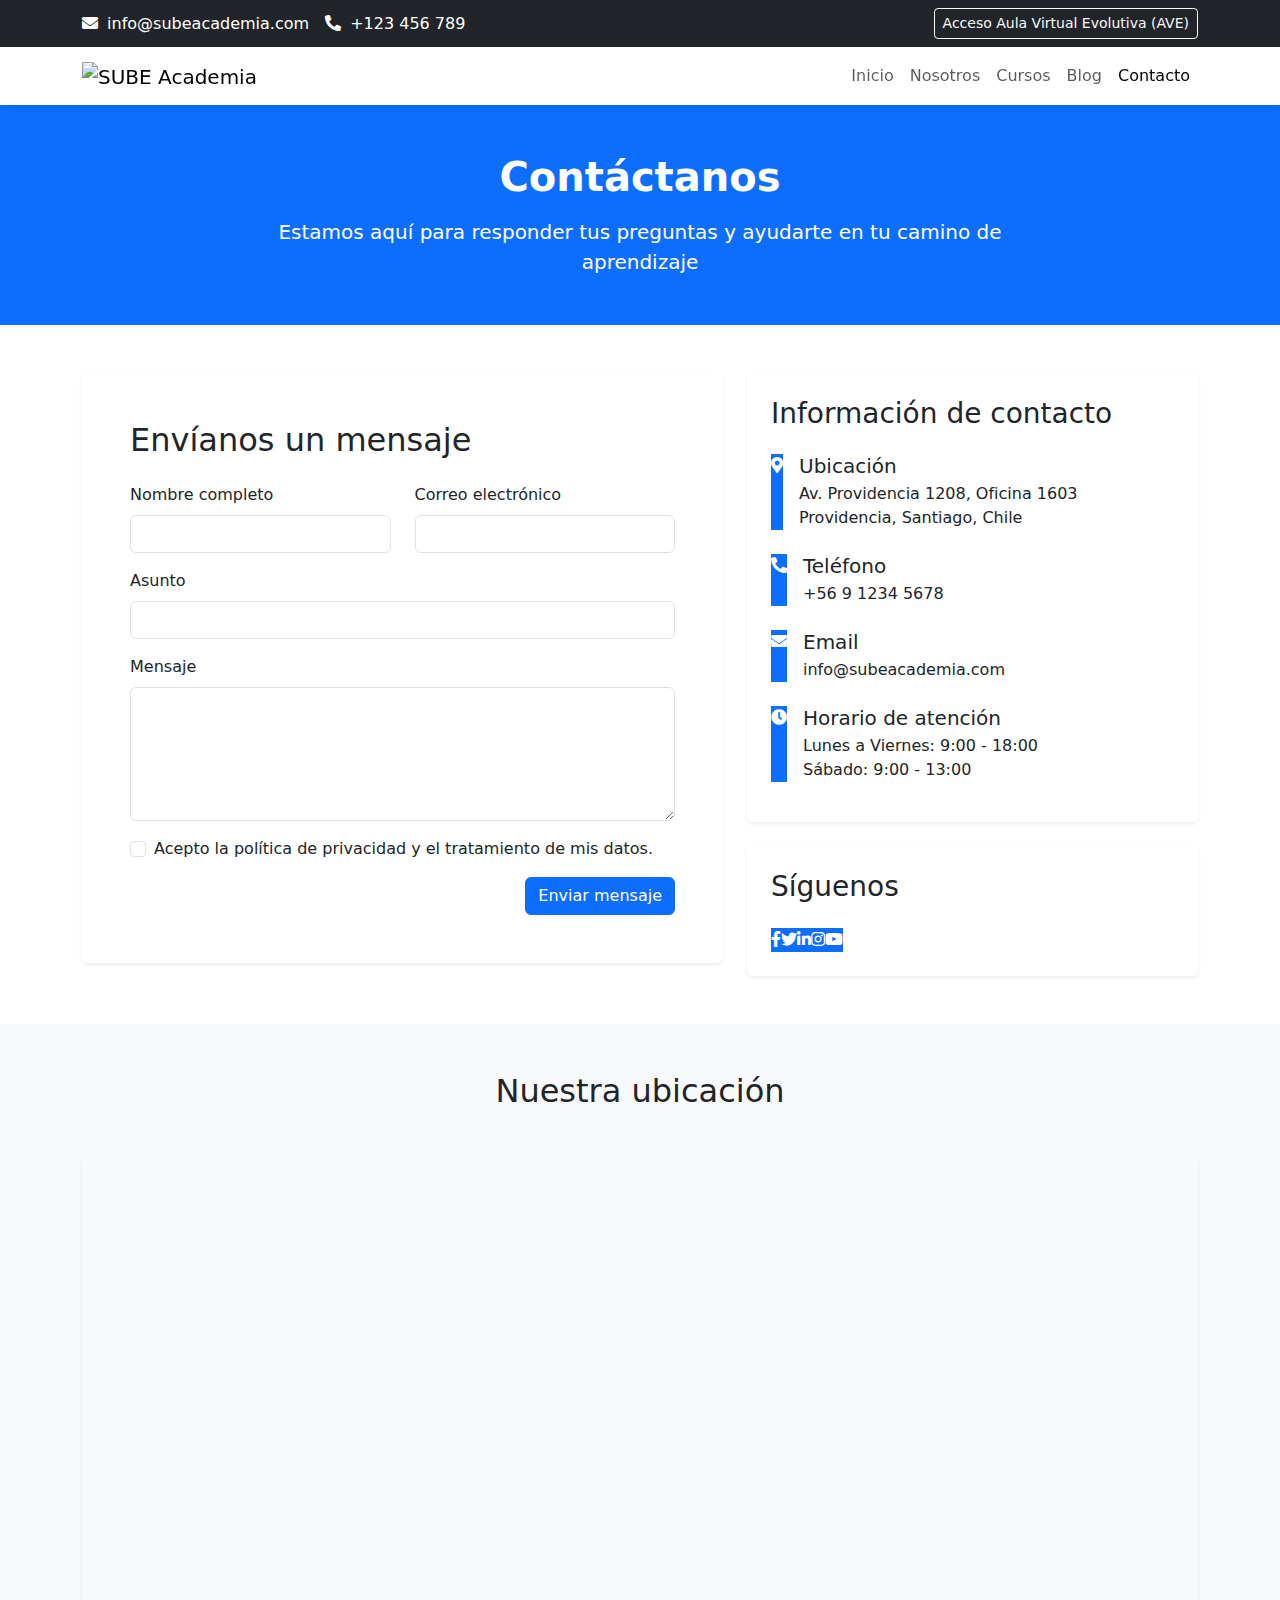
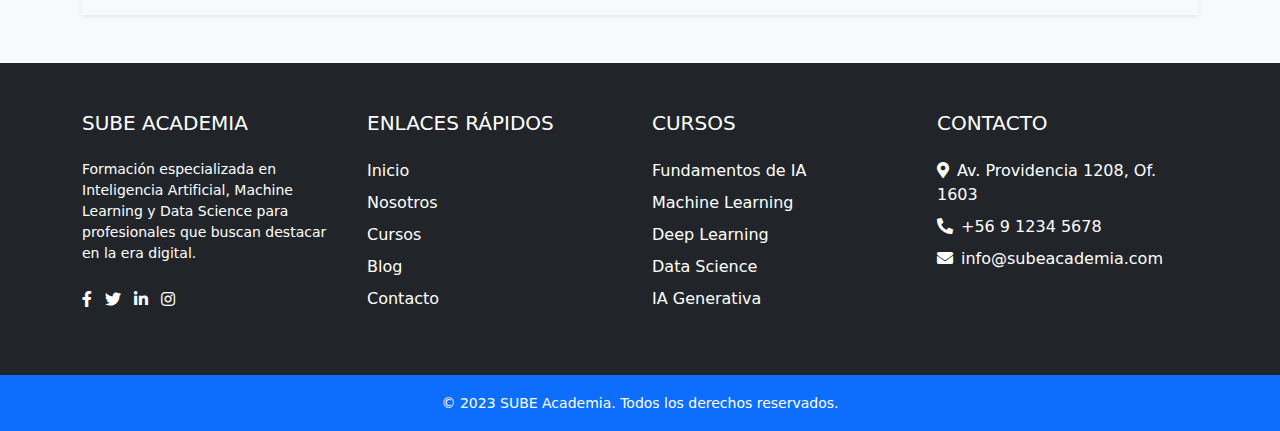
==== contacto.html @ 0f9b6336 "Add files via upload" ====
<!DOCTYPE html>
<html lang="es">
<head>
    <meta charset="UTF-8">
    <meta name="viewport" content="width=device-width, initial-scale=1.0">
    <title>Contacto - SUBE Academia</title>
    <!-- Meta tags para SEO -->
    <meta name="description" content="Contacta con SUBE Academia. Envíanos tus consultas sobre nuestros cursos de Inteligencia Artificial, Machine Learning y Data Science.">
    <meta name="keywords" content="contacto SUBE Academia, formulario contacto, consultas IA, información cursos, ubicación academia">
    <meta name="author" content="SUBE Academia">
    <!-- Open Graph / Facebook -->
    <meta property="og:type" content="website">
    <meta property="og:url" content="https://www.subeacademia.cl/contacto.html">
    <meta property="og:title" content="Contacto - SUBE Academia">
    <meta property="og:description" content="Contacta con SUBE Academia. Envíanos tus consultas sobre nuestros cursos de Inteligencia Artificial, Machine Learning y Data Science.">
    <meta property="og:image" content="assets/img/og-contacto.jpg">
    <!-- Twitter -->
    <meta property="twitter:card" content="summary_large_image">
    <meta property="twitter:url" content="https://www.subeacademia.cl/contacto.html">
    <meta property="twitter:title" content="Contacto - SUBE Academia">
    <meta property="twitter:description" content="Contacta con SUBE Academia. Envíanos tus consultas sobre nuestros cursos de Inteligencia Artificial, Machine Learning y Data Science.">
    <meta property="twitter:image" content="assets/img/og-contacto.jpg">
    <!-- Google Fonts - Poppins -->
    <link href="https://fonts.googleapis.com/css2?family=Poppins:wght@300;400;500;600;700&display=swap" rel="stylesheet">
    <!-- Font Awesome -->
    <link rel="stylesheet" href="https://cdnjs.cloudflare.com/ajax/libs/font-awesome/5.15.4/css/all.min.css">
    <!-- Bootstrap CSS -->
    <link href="https://cdn.jsdelivr.net/npm/bootstrap@5.1.3/dist/css/bootstrap.min.css" rel="stylesheet">
    <!-- Owl Carousel -->
    <link rel="stylesheet" href="https://cdnjs.cloudflare.com/ajax/libs/OwlCarousel2/2.3.4/assets/owl.carousel.min.css">
    <link rel="stylesheet" href="https://cdnjs.cloudflare.com/ajax/libs/OwlCarousel2/2.3.4/assets/owl.theme.default.min.css">
    <!-- Custom CSS -->
    <link rel="stylesheet" href="assets/css/style.css">
    <!-- Favicon -->
    <link rel="icon" href="assets/img/favicon.ico" type="image/x-icon">
    <!-- Canonical URL -->
    <link rel="canonical" href="https://www.subeacademia.cl/contacto.html">
</head>
<body>
    <!-- Top Bar -->
    <div class="topbar bg-dark py-2">
        <div class="container">
            <div class="row align-items-center">
                <div class="col-md-6">
                    <div class="contact-info d-flex align-items-center">
                        <a href="mailto:info@subeacademia.com" class="me-3 text-white text-decoration-none">
                            <i class="fas fa-envelope me-1"></i> info@subeacademia.com
                        </a>
                        <a href="tel:+123456789" class="text-white text-decoration-none">
                            <i class="fas fa-phone-alt me-1"></i> +123 456 789
                        </a>
                    </div>
                </div>
                <div class="col-md-6 text-end">
                    <a href="ave.html" class="btn btn-sm btn-outline-light">Acceso Aula Virtual Evolutiva (AVE)</a>
                </div>
            </div>
        </div>
    </div>

    <!-- Navigation -->
    <nav class="navbar navbar-expand-lg navbar-light bg-white sticky-top shadow-sm">
        <div class="container">
            <a class="navbar-brand" href="index.html">
                <img src="assets/img/logo.png" alt="SUBE Academia" height="50">
            </a>
            <button class="navbar-toggler" type="button" data-bs-toggle="collapse" data-bs-target="#navbarNav">
                <span class="navbar-toggler-icon"></span>
            </button>
            <div class="collapse navbar-collapse" id="navbarNav">
                <ul class="navbar-nav ms-auto">
                    <li class="nav-item">
                        <a class="nav-link" href="index.html">Inicio</a>
                    </li>
                    <li class="nav-item">
                        <a class="nav-link" href="nosotros.html">Nosotros</a>
                    </li>
                    <li class="nav-item">
                        <a class="nav-link" href="cursos.html">Cursos</a>
                    </li>
                    <li class="nav-item">
                        <a class="nav-link" href="blog.html">Blog</a>
                    </li>
                    <li class="nav-item">
                        <a class="nav-link active" href="contacto.html" aria-current="page">Contacto</a>
                    </li>
                </ul>
            </div>
        </div>
    </nav>

    <!-- Page Header -->
    <header class="page-header py-5 bg-primary text-white">
        <div class="container">
            <div class="row">
                <div class="col-lg-8 mx-auto text-center">
                    <h1 class="fw-bold mb-3">Contáctanos</h1>
                    <p class="lead mb-0">Estamos aquí para responder tus preguntas y ayudarte en tu camino de aprendizaje</p>
                </div>
            </div>
        </div>
    </header>

    <!-- Contact Section -->
    <section class="contact-section py-5">
        <div class="container">
            <div class="row">
                <!-- Contact Form -->
                <div class="col-lg-7 mb-4 mb-lg-0">
                    <div class="card border-0 shadow-sm">
                        <div class="card-body p-4 p-md-5">
                            <h2 class="section-title mb-4">Envíanos un mensaje</h2>
                            <form id="contactForm" action="#" method="POST" class="needs-validation" novalidate>
                                <div class="row">
                                    <div class="col-md-6 mb-3">
                                        <label for="name" class="form-label">Nombre completo</label>
                                        <input type="text" class="form-control" id="name" name="name" required>
                                        <div class="invalid-feedback">
                                            Por favor ingresa tu nombre.
                                        </div>
                                    </div>
                                    <div class="col-md-6 mb-3">
                                        <label for="email" class="form-label">Correo electrónico</label>
                                        <input type="email" class="form-control" id="email" name="email" required>
                                        <div class="invalid-feedback">
                                            Por favor ingresa un correo electrónico válido.
                                        </div>
                                    </div>
                                </div>
                                <div class="mb-3">
                                    <label for="subject" class="form-label">Asunto</label>
                                    <input type="text" class="form-control" id="subject" name="subject" required>
                                    <div class="invalid-feedback">
                                        Por favor ingresa el asunto de tu mensaje.
                                    </div>
                                </div>
                                <div class="mb-3">
                                    <label for="message" class="form-label">Mensaje</label>
                                    <textarea class="form-control" id="message" name="message" rows="5" required></textarea>
                                    <div class="invalid-feedback">
                                        Por favor ingresa tu mensaje.
                                    </div>
                                </div>
                                <div class="mb-3 form-check">
                                    <input type="checkbox" class="form-check-input" id="privacy" required>
                                    <label class="form-check-label" for="privacy">Acepto la política de privacidad y el tratamiento de mis datos.</label>
                                    <div class="invalid-feedback">
                                        Debes aceptar la política de privacidad.
                                    </div>
                                </div>
                                <div class="alert alert-success d-none" id="submitSuccessMessage">
                                    <i class="fas fa-check-circle me-2"></i>¡Gracias! Tu mensaje ha sido enviado correctamente.
                                </div>
                                <div class="alert alert-danger d-none" id="submitErrorMessage">
                                    <i class="fas fa-times-circle me-2"></i>Lo sentimos, ha ocurrido un error al enviar tu mensaje. Por favor, intenta nuevamente.
                                </div>
                                <div class="text-end">
                                    <button type="submit" class="btn btn-primary">Enviar mensaje</button>
                                </div>
                            </form>
                        </div>
                    </div>
                </div>
                
                <!-- Contact Info -->
                <div class="col-lg-5">
                    <div class="card border-0 shadow-sm mb-4">
                        <div class="card-body p-4">
                            <h3 class="card-title mb-4">Información de contacto</h3>
                            <ul class="list-unstyled contact-info-list">
                                <li class="d-flex mb-4">
                                    <div class="icon-box bg-primary text-white me-3">
                                        <i class="fas fa-map-marker-alt"></i>
                                    </div>
                                    <div>
                                        <h5 class="mb-1">Ubicación</h5>
                                        <p class="mb-0">Av. Providencia 1208, Oficina 1603<br>Providencia, Santiago, Chile</p>
                                    </div>
                                </li>
                                <li class="d-flex mb-4">
                                    <div class="icon-box bg-primary text-white me-3">
                                        <i class="fas fa-phone-alt"></i>
                                    </div>
                                    <div>
                                        <h5 class="mb-1">Teléfono</h5>
                                        <p class="mb-0">+56 9 1234 5678</p>
                                    </div>
                                </li>
                                <li class="d-flex mb-4">
                                    <div class="icon-box bg-primary text-white me-3">
                                        <i class="fas fa-envelope"></i>
                                    </div>
                                    <div>
                                        <h5 class="mb-1">Email</h5>
                                        <p class="mb-0">info@subeacademia.com</p>
                                    </div>
                                </li>
                                <li class="d-flex">
                                    <div class="icon-box bg-primary text-white me-3">
                                        <i class="fas fa-clock"></i>
                                    </div>
                                    <div>
                                        <h5 class="mb-1">Horario de atención</h5>
                                        <p class="mb-0">Lunes a Viernes: 9:00 - 18:00<br>Sábado: 9:00 - 13:00</p>
                                    </div>
                                </li>
                            </ul>
                        </div>
                    </div>
                    
                    <!-- Social Media -->
                    <div class="card border-0 shadow-sm">
                        <div class="card-body p-4">
                            <h3 class="card-title mb-4">Síguenos</h3>
                            <div class="social-links d-flex">
                                <a href="#" class="social-link bg-primary text-white">
                                    <i class="fab fa-facebook-f"></i>
                                </a>
                                <a href="#" class="social-link bg-primary text-white">
                                    <i class="fab fa-twitter"></i>
                                </a>
                                <a href="#" class="social-link bg-primary text-white">
                                    <i class="fab fa-linkedin-in"></i>
                                </a>
                                <a href="#" class="social-link bg-primary text-white">
                                    <i class="fab fa-instagram"></i>
                                </a>
                                <a href="#" class="social-link bg-primary text-white">
                                    <i class="fab fa-youtube"></i>
                                </a>
                            </div>
                        </div>
                    </div>
                </div>
            </div>
        </div>
    </section>

    <!-- Map Section -->
    <section class="map-section py-5 bg-light">
        <div class="container">
            <div class="row">
                <div class="col-12">
                    <h2 class="section-title text-center mb-5">Nuestra ubicación</h2>
                    <div class="map-container shadow-sm">
                        <iframe src="https://www.google.com/maps/embed?pb=!1m18!1m12!1m3!1d3329.8457900582364!2d-70.62108548480193!3d-33.42613798078132!2m3!1f0!2f0!3f0!3m2!1i1024!2i768!4f13.1!3m3!1m2!1s0x9662cf69995a8c47%3A0x8c700ebee0bab9f6!2sAv.%20Providencia%201208%2C%20Providencia%2C%20Regi%C3%B3n%20Metropolitana!5e0!3m2!1ses!2scl!4v1625764215583!5m2!1ses!2scl" width="100%" height="450" style="border:0;" allowfullscreen="" loading="lazy"></iframe>
                    </div>
                </div>
            </div>
        </div>
    </section>

    <!-- Footer -->
    <footer class="footer bg-dark text-white py-5">
        <div class="container">
            <div class="row">
                <!-- About Column -->
                <div class="col-lg-3 col-md-6 mb-4 mb-lg-0">
                    <h5 class="text-uppercase mb-4">SUBE Academia</h5>
                    <p class="small">Formación especializada en Inteligencia Artificial, Machine Learning y Data Science para profesionales que buscan destacar en la era digital.</p>
                    <div class="social-links mt-4">
                        <a href="#" class="text-white me-2"><i class="fab fa-facebook-f"></i></a>
                        <a href="#" class="text-white me-2"><i class="fab fa-twitter"></i></a>
                        <a href="#" class="text-white me-2"><i class="fab fa-linkedin-in"></i></a>
                        <a href="#" class="text-white"><i class="fab fa-instagram"></i></a>
                    </div>
                </div>
                
                <!-- Links Column 1 -->
                <div class="col-lg-3 col-md-6 mb-4 mb-lg-0">
                    <h5 class="text-uppercase mb-4">Enlaces rápidos</h5>
                    <ul class="list-unstyled">
                        <li class="mb-2"><a href="index.html" class="text-white text-decoration-none">Inicio</a></li>
                        <li class="mb-2"><a href="nosotros.html" class="text-white text-decoration-none">Nosotros</a></li>
                        <li class="mb-2"><a href="cursos.html" class="text-white text-decoration-none">Cursos</a></li>
                        <li class="mb-2"><a href="blog.html" class="text-white text-decoration-none">Blog</a></li>
                        <li class="mb-2"><a href="contacto.html" class="text-white text-decoration-none">Contacto</a></li>
                    </ul>
                </div>
                
                <!-- Links Column 2 -->
                <div class="col-lg-3 col-md-6 mb-4 mb-lg-0">
                    <h5 class="text-uppercase mb-4">Cursos</h5>
                    <ul class="list-unstyled">
                        <li class="mb-2"><a href="#" class="text-white text-decoration-none">Fundamentos de IA</a></li>
                        <li class="mb-2"><a href="#" class="text-white text-decoration-none">Machine Learning</a></li>
                        <li class="mb-2"><a href="#" class="text-white text-decoration-none">Deep Learning</a></li>
                        <li class="mb-2"><a href="#" class="text-white text-decoration-none">Data Science</a></li>
                        <li class="mb-2"><a href="#" class="text-white text-decoration-none">IA Generativa</a></li>
                    </ul>
                </div>
                
                <!-- Contact Column -->
                <div class="col-lg-3 col-md-6">
                    <h5 class="text-uppercase mb-4">Contacto</h5>
                    <ul class="list-unstyled">
                        <li class="mb-2"><i class="fas fa-map-marker-alt me-2"></i>Av. Providencia 1208, Of. 1603</li>
                        <li class="mb-2"><i class="fas fa-phone-alt me-2"></i>+56 9 1234 5678</li>
                        <li class="mb-2"><i class="fas fa-envelope me-2"></i>info@subeacademia.com</li>
                    </ul>
                </div>
            </div>
        </div>
    </footer>
    
    <!-- Copyright -->
    <div class="copyright py-3 bg-primary text-center text-white">
        <div class="container">
            <small>© 2023 SUBE Academia. Todos los derechos reservados.</small>
        </div>
    </div>

    <!-- Bootstrap Bundle with Popper -->
    <script src="https://cdn.jsdelivr.net/npm/bootstrap@5.1.3/dist/js/bootstrap.bundle.min.js"></script>
    <!-- jQuery -->
    <script src="https://code.jquery.com/jquery-3.6.0.min.js"></script>
    <!-- Owl Carousel JS -->
    <script src="https://cdnjs.cloudflare.com/ajax/libs/OwlCarousel2/2.3.4/owl.carousel.min.js"></script>
    <!-- Custom JS -->
    <script src="assets/js/main.js"></script>
    
    <!-- Contact Form JS -->
    <script src="assets/js/contact.js"></script>

</body>
</html>
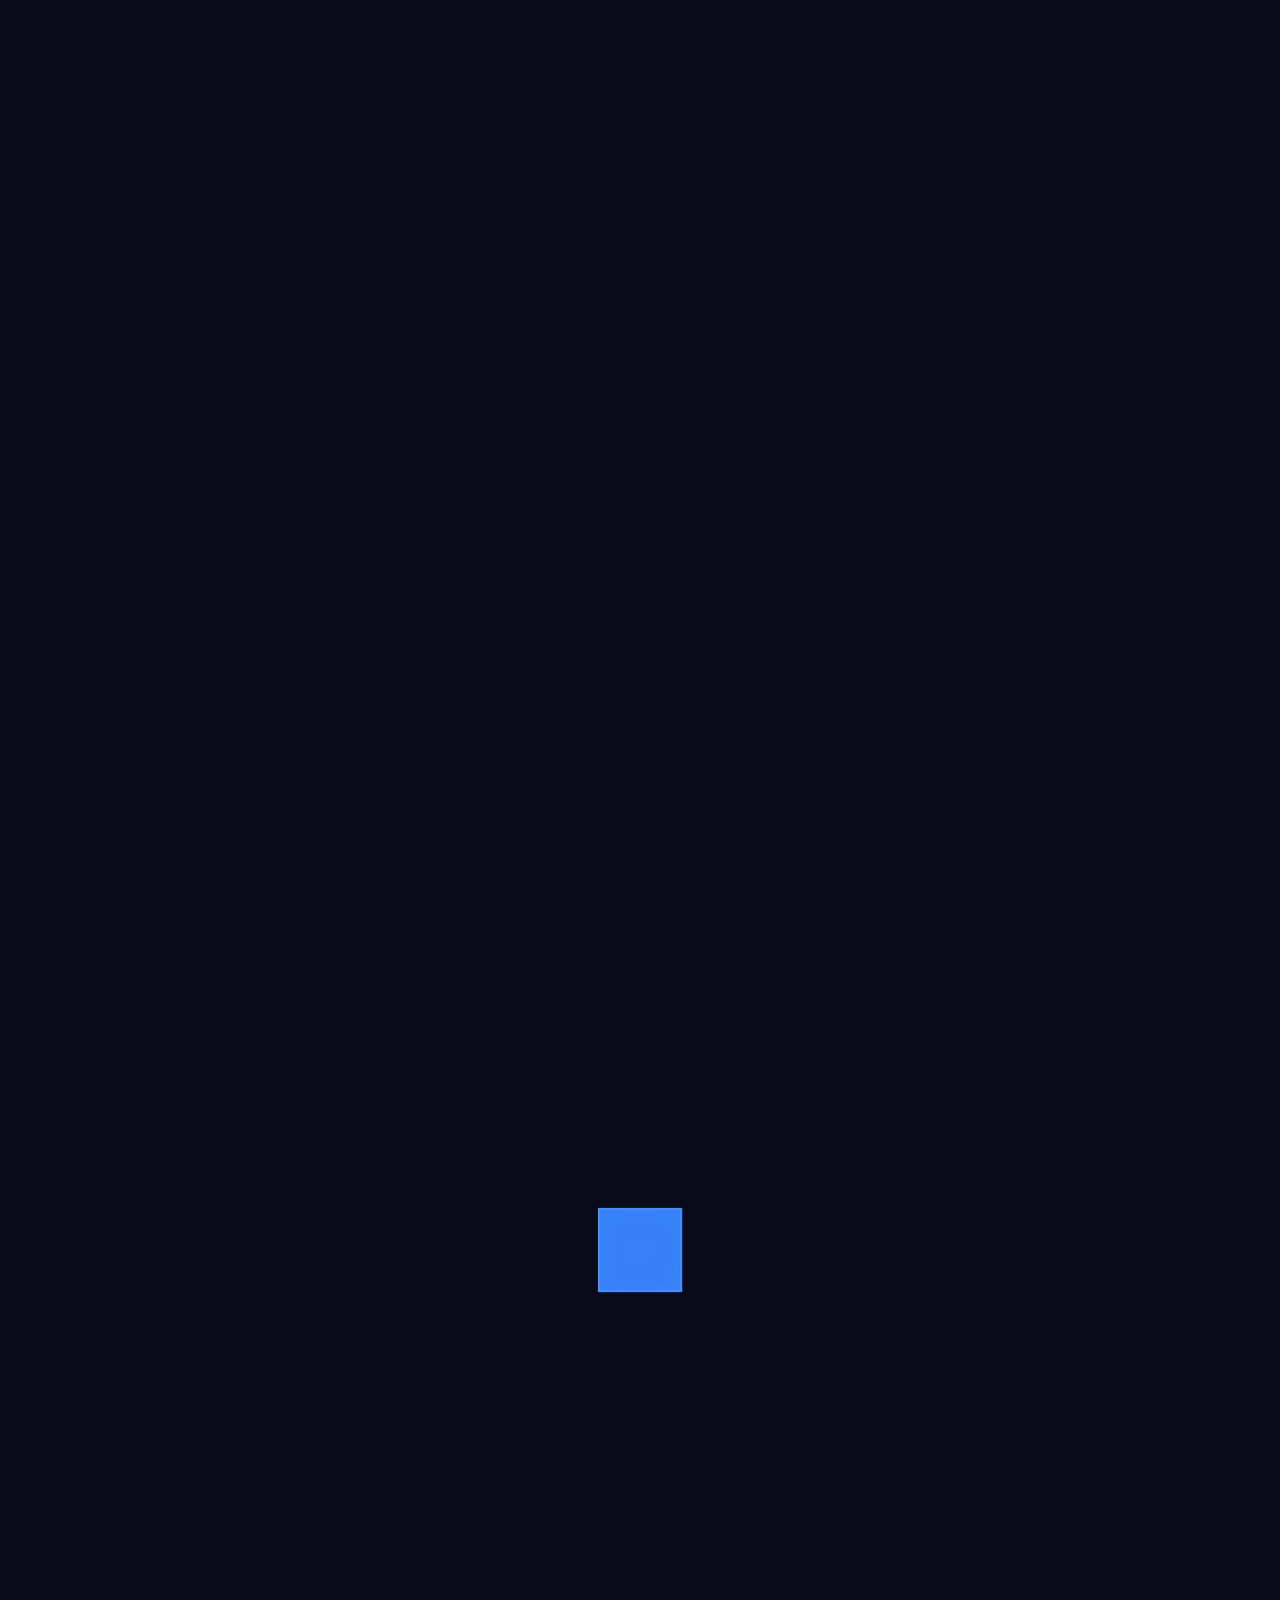
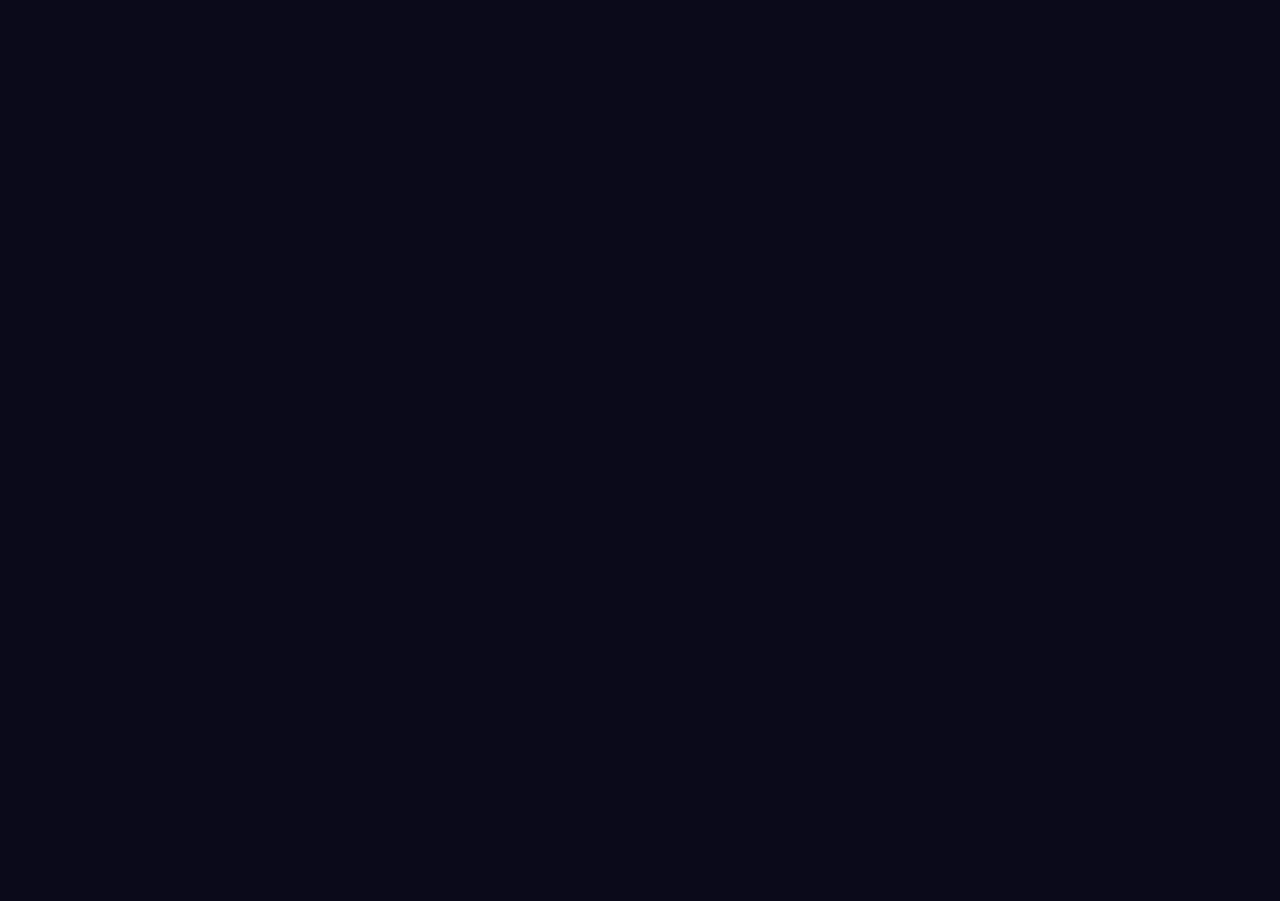
==== commit c90cd5de: "competencias y contacto actualizados" ====
--- a/contacto.html
+++ b/contacto.html
@@ -29,16 +29,822 @@
     <!-- Owl Carousel -->
     <link rel="stylesheet" href="https://cdnjs.cloudflare.com/ajax/libs/OwlCarousel2/2.3.4/assets/owl.carousel.min.css">
     <link rel="stylesheet" href="https://cdnjs.cloudflare.com/ajax/libs/OwlCarousel2/2.3.4/assets/owl.theme.default.min.css">
-    <!-- Custom CSS -->
-    <link rel="stylesheet" href="assets/css/style.css">
     <!-- Favicon -->
     <link rel="icon" href="assets/img/favicon.ico" type="image/x-icon">
     <!-- Canonical URL -->
     <link rel="canonical" href="https://www.subeacademia.cl/contacto.html">
+
+    <style>
+        :root {
+            --primary: #3A86FF;
+            --secondary: #8338EC;
+            --tertiary: #06D6A0;
+            --accent: #FFD166;
+            --danger: #EF476F;
+            --dark: #0a0a1a;
+            --darker: #050510;
+            --light-blue: rgba(58, 134, 255, 0.2);
+            --light-purple: rgba(131, 56, 236, 0.2);
+            --light-green: rgba(6, 214, 160, 0.2);
+            --card-bg: rgba(255, 255, 255, 0.03);
+            --card-border: rgba(255, 255, 255, 0.1);
+            --card-highlight: rgba(255, 255, 255, 0.05);
+            --text-primary: #ffffff;
+            --text-secondary: rgba(255, 255, 255, 0.7);
+            --text-tertiary: rgba(255, 255, 255, 0.5);
+            --glow-blue: 0 0 15px rgba(58, 134, 255, 0.7);
+            --glow-purple: 0 0 15px rgba(131, 56, 236, 0.7);
+            --glow-green: 0 0 15px rgba(6, 214, 160, 0.7);
+        }
+        
+        * {
+            margin: 0;
+            padding: 0;
+            box-sizing: border-box;
+            font-family: 'Poppins', sans-serif;
+        }
+        
+        html, body {
+            width: 100%;
+            overflow-x: hidden;
+            background-color: var(--dark);
+            color: var(--text-primary);
+            position: relative;
+            perspective: 1000px;
+        }
+        
+        /* Particles */
+        .particles-container {
+            position: fixed;
+            top: 0;
+            left: 0;
+            width: 100%;
+            height: 100%;
+            z-index: -1;
+            overflow: hidden;
+        }
+        
+        .particle {
+            position: absolute;
+            width: 10px;
+            height: 10px;
+            border-radius: 50%;
+            opacity: 0.4;
+            pointer-events: none;
+            animation: float 60s linear infinite;
+        }
+        
+        @keyframes float {
+            0% {
+                transform: translateY(100vh) rotate(0deg);
+                opacity: 0;
+            }
+            5% {
+                opacity: 0.4;
+            }
+            95% {
+                opacity: 0.4;
+            }
+            100% {
+                transform: translateY(-20vh) rotate(360deg);
+                opacity: 0;
+            }
+        }
+        
+        /* Grid Background */
+        .grid-bg {
+            position: fixed;
+            top: 0;
+            left: 0;
+            width: 100%;
+            height: 100%;
+            background-image: linear-gradient(rgba(255, 255, 255, 0.03) 1px, transparent 1px), 
+                              linear-gradient(90deg, rgba(255, 255, 255, 0.03) 1px, transparent 1px);
+            background-size: 50px 50px;
+            z-index: -1;
+            transform-style: preserve-3d;
+            transform: rotateX(75deg) translateY(-100px) translateZ(-100px);
+            perspective: 1000px;
+        }
+        
+        .container {
+            position: relative;
+            z-index: 1;
+        }
+        
+        /* General Styles */
+        a {
+            text-decoration: none;
+            color: var(--text-primary);
+            transition: all 0.3s ease;
+        }
+        
+        .btn {
+            border-radius: 5px;
+            padding: 10px 20px;
+            font-weight: 500;
+            text-transform: uppercase;
+            letter-spacing: 1px;
+            transition: all 0.5s cubic-bezier(0.165, 0.84, 0.44, 1);
+            position: relative;
+            overflow: hidden;
+        }
+        
+        .btn-primary {
+            background: linear-gradient(135deg, var(--primary), var(--secondary));
+            border: none;
+            color: var(--text-primary);
+            box-shadow: var(--glow-blue);
+        }
+        
+        .btn-primary::before {
+            content: '';
+            position: absolute;
+            top: 0;
+            left: -100%;
+            width: 100%;
+            height: 100%;
+            background: linear-gradient(135deg, var(--secondary), var(--tertiary));
+            transition: all 0.5s cubic-bezier(0.165, 0.84, 0.44, 1);
+            z-index: -1;
+        }
+        
+        .btn-primary:hover {
+            transform: translateY(-5px);
+            box-shadow: var(--glow-purple);
+        }
+        
+        .btn-primary:hover::before {
+            left: 0;
+        }
+        
+        .btn-outline-primary {
+            background: transparent;
+            border: 2px solid var(--primary);
+            color: var(--primary);
+        }
+        
+        .btn-outline-primary:hover {
+            background: var(--primary);
+            color: var(--text-primary);
+            box-shadow: var(--glow-blue);
+            transform: translateY(-5px);
+        }
+        
+        .btn-outline-light {
+            background: transparent;
+            border: 1px solid var(--text-primary);
+            color: var(--text-primary);
+        }
+        
+        .btn-outline-light:hover {
+            background: rgba(255, 255, 255, 0.1);
+            transform: translateY(-3px);
+        }
+        
+        .section-title {
+            font-size: 2.5rem;
+            font-weight: 700;
+            margin-bottom: 3rem;
+            position: relative;
+            text-align: center;
+            color: var(--text-primary);
+            text-shadow: var(--glow-blue);
+        }
+        
+        .section-title::after {
+            content: '';
+            position: absolute;
+            bottom: -15px;
+            left: 50%;
+            transform: translateX(-50%);
+            width: 80px;
+            height: 4px;
+            background: linear-gradient(90deg, var(--primary), var(--secondary));
+            border-radius: 2px;
+        }
+        
+        /* Top Bar */
+        .topbar {
+            background: rgba(5, 5, 20, 0.95) !important;
+            backdrop-filter: blur(10px);
+            border-bottom: 1px solid var(--card-border);
+        }
+        
+        /* Navbar */
+        .navbar {
+            background-color: rgba(10, 10, 26, 0.8) !important;
+            backdrop-filter: blur(10px);
+            border-bottom: 1px solid var(--card-border);
+            transition: all 0.3s ease;
+        }
+        
+        .navbar.scrolled {
+            padding-top: 5px;
+            padding-bottom: 5px;
+            box-shadow: 0 10px 30px rgba(0, 0, 0, 0.2);
+        }
+        
+        .navbar-light .navbar-nav .nav-link {
+            color: var(--text-primary);
+            font-weight: 500;
+            padding: 10px 15px;
+            position: relative;
+            overflow: hidden;
+        }
+        
+        .navbar-light .navbar-nav .nav-link::after {
+            content: '';
+            position: absolute;
+            bottom: 0;
+            left: 50%;
+            width: 0;
+            height: 2px;
+            background: linear-gradient(90deg, var(--primary), var(--secondary));
+            transition: all 0.3s ease;
+            transform: translateX(-50%);
+        }
+        
+        .navbar-light .navbar-nav .nav-link:hover,
+        .navbar-light .navbar-nav .nav-link.active {
+            color: var(--primary);
+        }
+        
+        .navbar-light .navbar-nav .nav-link:hover::after,
+        .navbar-light .navbar-nav .nav-link.active::after {
+            width: 80%;
+        }
+        
+        .navbar-light .navbar-toggler {
+            border-color: var(--card-border);
+            background-color: var(--card-bg);
+        }
+        
+        /* Page Header Styles */
+        .page-header {
+            position: relative;
+            overflow: hidden;
+            padding: 120px 0 100px;
+            background: linear-gradient(135deg, var(--dark), var(--darker));
+        }
+        
+        .page-header::before {
+            content: '';
+            position: absolute;
+            top: 0;
+            left: 0;
+            width: 100%;
+            height: 100%;
+            background: radial-gradient(circle at 30% 50%, var(--light-blue), transparent 70%);
+            z-index: 0;
+        }
+        
+        .page-header::after {
+            content: '';
+            position: absolute;
+            top: 0;
+            left: 0;
+            width: 100%;
+            height: 100%;
+            background: radial-gradient(circle at 70% 50%, var(--light-purple), transparent 70%);
+            z-index: 0;
+        }
+        
+        .page-header .container {
+            position: relative;
+            z-index: 1;
+        }
+        
+        .page-header h1 {
+            font-size: 3.5rem;
+            font-weight: 700;
+            margin-bottom: 1.5rem;
+            color: var(--text-primary);
+            text-shadow: var(--glow-blue);
+            opacity: 0;
+            transform: translateY(30px);
+            animation: fadeInUp 0.8s forwards 0.5s;
+        }
+        
+        .page-header p {
+            font-size: 1.2rem;
+            color: var(--text-secondary);
+            max-width: 600px;
+            margin: 0 auto;
+            opacity: 0;
+            transform: translateY(30px);
+            animation: fadeInUp 0.8s forwards 0.8s;
+        }
+        
+        /* Contact Section */
+        .contact-section {
+            padding: 100px 0;
+            position: relative;
+            overflow: hidden;
+            background: linear-gradient(135deg, rgba(58, 134, 255, 0.05), transparent);
+            z-index: 1;
+        }
+        
+        .contact-section::before {
+            content: '';
+            position: absolute;
+            top: 0;
+            left: 0;
+            width: 100%;
+            height: 100%;
+            background: radial-gradient(circle at 70% 30%, var(--light-purple), transparent 70%);
+            z-index: -1;
+        }
+        
+        .contact-section .card {
+            background: var(--card-bg);
+            border: 1px solid var(--card-border);
+            border-radius: 10px;
+            transform-style: preserve-3d;
+            transition: all 0.5s cubic-bezier(0.165, 0.84, 0.44, 1);
+            overflow: hidden;
+        }
+        
+        .contact-section .card:hover {
+            transform: translateY(-10px);
+            box-shadow: 0 20px 40px rgba(0, 0, 0, 0.3);
+            border-color: var(--primary);
+        }
+        
+        .contact-section .card-body {
+            padding: 2rem;
+        }
+        
+        .contact-section .card-title {
+            color: var(--text-primary);
+            font-size: 1.5rem;
+            font-weight: 600;
+            margin-bottom: 1.5rem;
+            position: relative;
+            padding-bottom: 0.8rem;
+        }
+        
+        .contact-section .card-title::after {
+            content: '';
+            position: absolute;
+            bottom: 0;
+            left: 0;
+            width: 50px;
+            height: 3px;
+            background: var(--primary);
+            border-radius: 3px;
+        }
+        
+        .contact-section .form-label {
+            color: var(--text-secondary);
+            font-weight: 500;
+        }
+        
+        .contact-section .form-control {
+            background: rgba(255, 255, 255, 0.05);
+            border: 1px solid var(--card-border);
+            color: var(--text-primary);
+            padding: 12px 15px;
+            border-radius: 5px;
+        }
+        
+        .contact-section .form-control:focus {
+            background: rgba(255, 255, 255, 0.1);
+            border-color: var(--primary);
+            box-shadow: 0 0 0 0.25rem rgba(58, 134, 255, 0.25);
+        }
+        
+        .contact-section .form-control::placeholder {
+            color: var(--text-tertiary);
+        }
+        
+        .contact-section .form-check-input {
+            background-color: rgba(255, 255, 255, 0.1);
+            border-color: var(--card-border);
+        }
+        
+        .contact-section .form-check-input:checked {
+            background-color: var(--primary);
+            border-color: var(--primary);
+        }
+        
+        .contact-section .form-check-label {
+            color: var(--text-tertiary);
+        }
+        
+        .contact-section .btn-primary {
+            padding: 12px 25px;
+        }
+        
+        /* Contact Info */
+        .contact-info-list li {
+            margin-bottom: 1.5rem;
+            display: flex;
+            align-items: center;
+            transform-style: preserve-3d;
+            transition: all 0.3s ease;
+        }
+        
+        .contact-info-list li:hover {
+            transform: translateX(5px);
+        }
+        
+        .icon-box {
+            width: 50px;
+            height: 50px;
+            display: flex;
+            align-items: center;
+            justify-content: center;
+            border-radius: 10px;
+            margin-right: 1rem;
+            transition: all 0.3s ease;
+            background: linear-gradient(135deg, var(--primary), var(--secondary));
+            box-shadow: var(--glow-blue);
+            transform: translateZ(20px);
+        }
+        
+        .contact-info-list li:hover .icon-box {
+            transform: translateZ(30px) scale(1.1);
+            box-shadow: var(--glow-purple);
+        }
+        
+        .contact-info-list h5 {
+            color: var(--text-primary);
+            font-weight: 600;
+            margin-bottom: 0.3rem;
+        }
+        
+        .contact-info-list p {
+            color: var(--text-secondary);
+            margin-bottom: 0;
+        }
+        
+        /* Social Links */
+        .social-links {
+            display: flex;
+            gap: 10px;
+        }
+        
+        .social-link {
+            width: 45px;
+            height: 45px;
+            display: flex;
+            align-items: center;
+            justify-content: center;
+            border-radius: 10px;
+            transition: all 0.3s ease;
+            background: var(--primary);
+            box-shadow: var(--glow-blue);
+            transform-style: preserve-3d;
+            transform: translateZ(10px);
+        }
+        
+        .social-link:hover {
+            transform: translateZ(20px) scale(1.1) translateY(-5px);
+            box-shadow: var(--glow-purple);
+            background: var(--secondary);
+        }
+        
+        /* Map Section */
+        .map-section {
+            position: relative;
+            padding: 80px 0;
+            background: linear-gradient(135deg, var(--darker), var(--dark));
+            overflow: hidden;
+        }
+        
+        .map-section::before {
+            content: '';
+            position: absolute;
+            top: 0;
+            left: 0;
+            width: 100%;
+            height: 100%;
+            background: radial-gradient(circle at 30% 70%, var(--light-green), transparent 70%);
+            z-index: 0;
+        }
+        
+        .map-container {
+            position: relative;
+            z-index: 1;
+            border-radius: 10px;
+            overflow: hidden;
+            transform-style: preserve-3d;
+            transition: all 0.5s cubic-bezier(0.165, 0.84, 0.44, 1);
+            border: 1px solid var(--card-border);
+        }
+        
+        .map-container:hover {
+            transform: translateY(-10px) rotateX(5deg) rotateY(-5deg);
+            box-shadow: 0 30px 60px rgba(0, 0, 0, 0.3);
+            border-color: var(--tertiary);
+        }
+        
+        .map-container iframe {
+            display: block;
+            filter: grayscale(0.7) brightness(0.7) contrast(1.2);
+            transition: all 0.5s ease;
+        }
+        
+        .map-container:hover iframe {
+            filter: grayscale(0) brightness(1) contrast(1.2);
+        }
+        
+        /* Footer */
+        .footer {
+            padding: 80px 0 40px;
+            position: relative;
+            background: var(--darker);
+            border-top: 1px solid var(--card-border);
+        }
+        
+        .footer::before {
+            content: '';
+            position: absolute;
+            top: 0;
+            left: 0;
+            width: 100%;
+            height: 1px;
+            background: linear-gradient(90deg, transparent, var(--primary), transparent);
+            opacity: 0.5;
+        }
+        
+        .footer-heading {
+            color: var(--text-primary);
+            font-size: 1.3rem;
+            font-weight: 600;
+            margin-bottom: 1.5rem;
+            position: relative;
+            padding-bottom: 0.8rem;
+        }
+        
+        .footer-heading::after {
+            content: '';
+            position: absolute;
+            bottom: 0;
+            left: 0;
+            width: 50px;
+            height: 3px;
+            background: var(--primary);
+            border-radius: 3px;
+        }
+        
+        .footer p {
+            color: var(--text-tertiary);
+            margin-bottom: 1.5rem;
+        }
+        
+        .footer .list-unstyled li {
+            margin-bottom: 0.8rem;
+        }
+        
+        .footer .list-unstyled a {
+            color: var(--text-tertiary);
+            transition: all 0.3s ease;
+        }
+        
+        .footer .list-unstyled a:hover {
+            color: var(--primary);
+            transform: translateX(5px);
+            display: inline-block;
+        }
+        
+        .social-links a {
+            display: inline-flex;
+            align-items: center;
+            justify-content: center;
+            width: 36px;
+            height: 36px;
+            border-radius: 50%;
+            background: rgba(255, 255, 255, 0.05);
+            color: var(--text-secondary);
+            transition: all 0.3s ease;
+            margin-right: 10px;
+        }
+        
+        .social-links a:hover {
+            background: var(--primary);
+            color: white;
+            transform: translateY(-5px);
+            box-shadow: var(--glow-blue);
+        }
+        
+        /* Copyright */
+        .copyright {
+            background: var(--darker);
+            padding: 20px 0;
+            border-top: 1px solid rgba(255, 255, 255, 0.05);
+        }
+        
+        .copyright small {
+            color: var(--text-tertiary);
+        }
+        
+        /* Back to Top */
+        .back-to-top {
+            position: fixed;
+            bottom: 30px;
+            right: 30px;
+            width: 50px;
+            height: 50px;
+            border-radius: 50%;
+            background: var(--primary);
+            color: white;
+            display: flex;
+            align-items: center;
+            justify-content: center;
+            cursor: pointer;
+            opacity: 0;
+            transform: scale(0) rotate(180deg);
+            transition: all 0.5s cubic-bezier(0.68, -0.55, 0.27, 1.55);
+            z-index: 99;
+            box-shadow: var(--glow-blue);
+        }
+        
+        .back-to-top.visible {
+            opacity: 1;
+            transform: scale(1) rotate(0deg);
+        }
+        
+        .back-to-top:hover {
+            background: var(--secondary);
+            transform: scale(1.1);
+            box-shadow: var(--glow-purple);
+        }
+        
+        /* Preloader */
+        .preloader {
+            position: fixed;
+            top: 0;
+            left: 0;
+            width: 100%;
+            height: 100%;
+            background: var(--dark);
+            display: flex;
+            justify-content: center;
+            align-items: center;
+            z-index: 9999;
+            transition: opacity 0.5s ease, visibility 0.5s ease;
+        }
+        
+        .preloader.loaded {
+            opacity: 0;
+            visibility: hidden;
+        }
+        
+        .spinner {
+            width: 80px;
+            height: 80px;
+            perspective: 800px;
+        }
+        
+        .cube-wrapper {
+            width: 100%;
+            height: 100%;
+            position: relative;
+            transform-style: preserve-3d;
+            animation: spin 3s infinite linear;
+        }
+        
+        .cube {
+            width: 100%;
+            height: 100%;
+            position: absolute;
+            transform-style: preserve-3d;
+        }
+        
+        .cube-face {
+            position: absolute;
+            width: 100%;
+            height: 100%;
+            background: rgba(58, 134, 255, 0.8);
+            border: 2px solid rgba(255, 255, 255, 0.1);
+            box-shadow: 0 0 20px rgba(58, 134, 255, 0.5) inset;
+        }
+        
+        .cube-face-front {
+            transform: translateZ(40px);
+        }
+        
+        .cube-face-back {
+            transform: rotateY(180deg) translateZ(40px);
+        }
+        
+        .cube-face-right {
+            transform: rotateY(90deg) translateZ(40px);
+        }
+        
+        .cube-face-left {
+            transform: rotateY(-90deg) translateZ(40px);
+        }
+        
+        .cube-face-top {
+            transform: rotateX(90deg) translateZ(40px);
+        }
+        
+        .cube-face-bottom {
+            transform: rotateX(-90deg) translateZ(40px);
+        }
+        
+        @keyframes spin {
+            0% {
+                transform: rotateX(0) rotateY(0) rotateZ(0);
+            }
+            100% {
+                transform: rotateX(360deg) rotateY(360deg) rotateZ(360deg);
+            }
+        }
+        
+        /* Animations */
+        @keyframes fadeInUp {
+            to {
+                opacity: 1;
+                transform: translateY(0);
+            }
+        }
+        
+        @keyframes fadeInRight {
+            to {
+                opacity: 1;
+                transform: translateX(0);
+            }
+        }
+        
+        @keyframes fadeInLeft {
+            to {
+                opacity: 1;
+                transform: translateX(0);
+            }
+        }
+        
+        /* Responsive Styles */
+        @media (max-width: 991px) {
+            .page-header h1 {
+                font-size: 2.5rem;
+            }
+            
+            .contact-section {
+                padding: 70px 0;
+            }
+            
+            .map-section {
+                padding: 50px 0;
+            }
+        }
+        
+        @media (max-width: 767px) {
+            .page-header {
+                padding: 100px 0 80px;
+            }
+            
+            .page-header h1 {
+                font-size: 2rem;
+            }
+            
+            .contact-section .card-body {
+                padding: 1.5rem;
+            }
+            
+            .icon-box {
+                width: 40px;
+                height: 40px;
+                font-size: 0.9rem;
+            }
+            
+            .social-link {
+                width: 35px;
+                height: 35px;
+            }
+            
+            .footer-heading {
+                margin-top: 2rem;
+            }
+        }
+    </style>
 </head>
 <body>
+    <!-- Preloader -->
+    <div class="preloader" id="preloader">
+        <div class="spinner">
+            <div class="cube-wrapper">
+                <div class="cube">
+                    <div class="cube-face cube-face-front"></div>
+                    <div class="cube-face cube-face-back"></div>
+                    <div class="cube-face cube-face-right"></div>
+                    <div class="cube-face cube-face-left"></div>
+                    <div class="cube-face cube-face-top"></div>
+                    <div class="cube-face cube-face-bottom"></div>
+                </div>
+            </div>
+        </div>
+    </div>
+
+    <!-- Background Elements -->
+    <div class="particles-container" id="particles-container"></div>
+    <div class="grid-bg"></div>
+
     <!-- Top Bar -->
-    <div class="topbar bg-dark py-2">
+    <div class="topbar py-2">
         <div class="container">
             <div class="row align-items-center">
                 <div class="col-md-6">
@@ -59,7 +865,7 @@
     </div>
 
     <!-- Navigation -->
-    <nav class="navbar navbar-expand-lg navbar-light bg-white sticky-top shadow-sm">
+    <nav class="navbar navbar-expand-lg navbar-light sticky-top" id="mainNav">
         <div class="container">
             <a class="navbar-brand" href="index.html">
                 <img src="assets/img/logo.png" alt="SUBE Academia" height="50">
@@ -79,6 +885,9 @@
                         <a class="nav-link" href="cursos.html">Cursos</a>
                     </li>
                     <li class="nav-item">
+                        <a class="nav-link" href="competencias.html">Competencias</a>
+                    </li>
+                    <li class="nav-item">
                         <a class="nav-link" href="blog.html">Blog</a>
                     </li>
                     <li class="nav-item">
@@ -90,7 +899,7 @@
     </nav>
 
     <!-- Page Header -->
-    <header class="page-header py-5 bg-primary text-white">
+    <header class="page-header">
         <div class="container">
             <div class="row">
                 <div class="col-lg-8 mx-auto text-center">
@@ -102,14 +911,14 @@
     </header>
 
     <!-- Contact Section -->
-    <section class="contact-section py-5">
+    <section class="contact-section">
         <div class="container">
             <div class="row">
                 <!-- Contact Form -->
-                <div class="col-lg-7 mb-4 mb-lg-0">
-                    <div class="card border-0 shadow-sm">
-                        <div class="card-body p-4 p-md-5">
-                            <h2 class="section-title mb-4">Envíanos un mensaje</h2>
+                <div class="col-lg-7 mb-4 mb-lg-0" data-aos="fade-right" data-aos-delay="200">
+                    <div class="card border-0 shadow-sm h-100">
+                        <div class="card-body">
+                            <h2 class="card-title">Envíanos un mensaje</h2>
                             <form id="contactForm" action="#" method="POST" class="needs-validation" novalidate>
                                 <div class="row">
                                     <div class="col-md-6 mb-3">
@@ -163,13 +972,13 @@
                 </div>
                 
                 <!-- Contact Info -->
-                <div class="col-lg-5">
+                <div class="col-lg-5" data-aos="fade-left" data-aos-delay="400">
                     <div class="card border-0 shadow-sm mb-4">
-                        <div class="card-body p-4">
-                            <h3 class="card-title mb-4">Información de contacto</h3>
+                        <div class="card-body">
+                            <h3 class="card-title">Información de contacto</h3>
                             <ul class="list-unstyled contact-info-list">
                                 <li class="d-flex mb-4">
-                                    <div class="icon-box bg-primary text-white me-3">
+                                    <div class="icon-box me-3">
                                         <i class="fas fa-map-marker-alt"></i>
                                     </div>
                                     <div>
@@ -178,7 +987,7 @@
                                     </div>
                                 </li>
                                 <li class="d-flex mb-4">
-                                    <div class="icon-box bg-primary text-white me-3">
+                                    <div class="icon-box me-3">
                                         <i class="fas fa-phone-alt"></i>
                                     </div>
                                     <div>
@@ -187,7 +996,7 @@
                                     </div>
                                 </li>
                                 <li class="d-flex mb-4">
-                                    <div class="icon-box bg-primary text-white me-3">
+                                    <div class="icon-box me-3">
                                         <i class="fas fa-envelope"></i>
                                     </div>
                                     <div>
@@ -196,7 +1005,7 @@
                                     </div>
                                 </li>
                                 <li class="d-flex">
-                                    <div class="icon-box bg-primary text-white me-3">
+                                    <div class="icon-box me-3">
                                         <i class="fas fa-clock"></i>
                                     </div>
                                     <div>
@@ -210,22 +1019,22 @@
                     
                     <!-- Social Media -->
                     <div class="card border-0 shadow-sm">
-                        <div class="card-body p-4">
-                            <h3 class="card-title mb-4">Síguenos</h3>
+                        <div class="card-body">
+                            <h3 class="card-title">Síguenos</h3>
                             <div class="social-links d-flex">
-                                <a href="#" class="social-link bg-primary text-white">
+                                <a href="#" class="social-link">
                                     <i class="fab fa-facebook-f"></i>
                                 </a>
-                                <a href="#" class="social-link bg-primary text-white">
+                                <a href="#" class="social-link">
                                     <i class="fab fa-twitter"></i>
                                 </a>
-                                <a href="#" class="social-link bg-primary text-white">
+                                <a href="#" class="social-link">
                                     <i class="fab fa-linkedin-in"></i>
                                 </a>
-                                <a href="#" class="social-link bg-primary text-white">
+                                <a href="#" class="social-link">
                                     <i class="fab fa-instagram"></i>
                                 </a>
-                                <a href="#" class="social-link bg-primary text-white">
+                                <a href="#" class="social-link">
                                     <i class="fab fa-youtube"></i>
                                 </a>
                             </div>
@@ -237,12 +1046,12 @@
     </section>
 
     <!-- Map Section -->
-    <section class="map-section py-5 bg-light">
+    <section class="map-section">
         <div class="container">
             <div class="row">
                 <div class="col-12">
                     <h2 class="section-title text-center mb-5">Nuestra ubicación</h2>
-                    <div class="map-container shadow-sm">
+                    <div class="map-container shadow-sm" data-aos="zoom-in">
                         <iframe src="https://www.google.com/maps/embed?pb=!1m18!1m12!1m3!1d3329.8457900582364!2d-70.62108548480193!3d-33.42613798078132!2m3!1f0!2f0!3f0!3m2!1i1024!2i768!4f13.1!3m3!1m2!1s0x9662cf69995a8c47%3A0x8c700ebee0bab9f6!2sAv.%20Providencia%201208%2C%20Providencia%2C%20Regi%C3%B3n%20Metropolitana!5e0!3m2!1ses!2scl!4v1625764215583!5m2!1ses!2scl" width="100%" height="450" style="border:0;" allowfullscreen="" loading="lazy"></iframe>
                     </div>
                 </div>
@@ -251,12 +1060,12 @@
     </section>
 
     <!-- Footer -->
-    <footer class="footer bg-dark text-white py-5">
+    <footer class="footer">
         <div class="container">
             <div class="row">
                 <!-- About Column -->
                 <div class="col-lg-3 col-md-6 mb-4 mb-lg-0">
-                    <h5 class="text-uppercase mb-4">SUBE Academia</h5>
+                    <h5 class="footer-heading">SUBE Academia</h5>
                     <p class="small">Formación especializada en Inteligencia Artificial, Machine Learning y Data Science para profesionales que buscan destacar en la era digital.</p>
                     <div class="social-links mt-4">
                         <a href="#" class="text-white me-2"><i class="fab fa-facebook-f"></i></a>
@@ -268,11 +1077,12 @@
                 
                 <!-- Links Column 1 -->
                 <div class="col-lg-3 col-md-6 mb-4 mb-lg-0">
-                    <h5 class="text-uppercase mb-4">Enlaces rápidos</h5>
+                    <h5 class="footer-heading">Enlaces rápidos</h5>
                     <ul class="list-unstyled">
                         <li class="mb-2"><a href="index.html" class="text-white text-decoration-none">Inicio</a></li>
                         <li class="mb-2"><a href="nosotros.html" class="text-white text-decoration-none">Nosotros</a></li>
                         <li class="mb-2"><a href="cursos.html" class="text-white text-decoration-none">Cursos</a></li>
+                        <li class="mb-2"><a href="competencias.html" class="text-white text-decoration-none">Competencias</a></li>
                         <li class="mb-2"><a href="blog.html" class="text-white text-decoration-none">Blog</a></li>
                         <li class="mb-2"><a href="contacto.html" class="text-white text-decoration-none">Contacto</a></li>
                     </ul>
@@ -280,7 +1090,7 @@
                 
                 <!-- Links Column 2 -->
                 <div class="col-lg-3 col-md-6 mb-4 mb-lg-0">
-                    <h5 class="text-uppercase mb-4">Cursos</h5>
+                    <h5 class="footer-heading">Cursos</h5>
                     <ul class="list-unstyled">
                         <li class="mb-2"><a href="#" class="text-white text-decoration-none">Fundamentos de IA</a></li>
                         <li class="mb-2"><a href="#" class="text-white text-decoration-none">Machine Learning</a></li>
@@ -292,7 +1102,7 @@
                 
                 <!-- Contact Column -->
                 <div class="col-lg-3 col-md-6">
-                    <h5 class="text-uppercase mb-4">Contacto</h5>
+                    <h5 class="footer-heading">Contacto</h5>
                     <ul class="list-unstyled">
                         <li class="mb-2"><i class="fas fa-map-marker-alt me-2"></i>Av. Providencia 1208, Of. 1603</li>
                         <li class="mb-2"><i class="fas fa-phone-alt me-2"></i>+56 9 1234 5678</li>
@@ -310,17 +1120,121 @@
         </div>
     </div>
 
+    <!-- Back to Top Button -->
+    <div class="back-to-top" id="backToTop">
+        <i class="fas fa-arrow-up"></i>
+    </div>
+
     <!-- Bootstrap Bundle with Popper -->
     <script src="https://cdn.jsdelivr.net/npm/bootstrap@5.1.3/dist/js/bootstrap.bundle.min.js"></script>
     <!-- jQuery -->
     <script src="https://code.jquery.com/jquery-3.6.0.min.js"></script>
-    <!-- Owl Carousel JS -->
-    <script src="https://cdnjs.cloudflare.com/ajax/libs/OwlCarousel2/2.3.4/owl.carousel.min.js"></script>
-    <!-- Custom JS -->
-    <script src="assets/js/main.js"></script>
+    <!-- AOS Animation Library -->
+    <script src="https://cdnjs.cloudflare.com/ajax/libs/aos/2.3.4/aos.js"></script>
     
-    <!-- Contact Form JS -->
-    <script src="assets/js/contact.js"></script>
-
+    <script>
+        // Preloader
+        window.addEventListener('load', function() {
+            setTimeout(function() {
+                const preloader = document.getElementById('preloader');
+                if (preloader) {
+                    preloader.classList.add('loaded');
+                }
+            }, 1000);
+        });
+        
+        // Navbar scroll
+        window.addEventListener('scroll', function() {
+            if (window.scrollY > 50) {
+                document.getElementById('mainNav').classList.add('scrolled');
+            } else {
+                document.getElementById('mainNav').classList.remove('scrolled');
+            }
+            
+            // Back to top button
+            if (window.scrollY > 300) {
+                document.getElementById('backToTop').classList.add('visible');
+            } else {
+                document.getElementById('backToTop').classList.remove('visible');
+            }
+        });
+        
+        // Create particles
+        function createParticles() {
+            const container = document.getElementById('particles-container');
+            const colors = ['#3A86FF', '#8338EC', '#06D6A0'];
+            
+            for (let i = 0; i < 30; i++) {
+                const particle = document.createElement('div');
+                particle.classList.add('particle');
+                
+                // Random properties
+                const size = Math.random() * 10 + 5;
+                const color = colors[Math.floor(Math.random() * colors.length)];
+                const left = Math.random() * 100;
+                const delay = Math.random() * 60;
+                
+                // Apply styles
+                particle.style.width = `${size}px`;
+                particle.style.height = `${size}px`;
+                particle.style.backgroundColor = color;
+                particle.style.left = `${left}%`;
+                particle.style.animationDelay = `${delay}s`;
+                
+                container.appendChild(particle);
+            }
+        }
+        
+        // Initialize AOS
+        AOS.init({
+            duration: 1000,
+            once: true,
+            easing: 'ease-in-out'
+        });
+        
+        // Form validation
+        (function() {
+            'use strict';
+            
+            // Fetch all forms to apply validation
+            var forms = document.querySelectorAll('.needs-validation');
+            
+            // Loop over them and prevent submission
+            Array.prototype.slice.call(forms).forEach(function(form) {
+                form.addEventListener('submit', function(event) {
+                    if (!form.checkValidity()) {
+                        event.preventDefault();
+                        event.stopPropagation();
+                    } else {
+                        event.preventDefault();
+                        
+                        // Simulate form submission
+                        setTimeout(function() {
+                            document.getElementById('submitSuccessMessage').classList.remove('d-none');
+                            form.reset();
+                            
+                            // Hide success message after 5 seconds
+                            setTimeout(function() {
+                                document.getElementById('submitSuccessMessage').classList.add('d-none');
+                            }, 5000);
+                        }, 1000);
+                    }
+                    
+                    form.classList.add('was-validated');
+                }, false);
+            });
+        })();
+        
+        // Back to top button click
+        document.getElementById('backToTop').addEventListener('click', function() {
+            window.scrollTo({
+                top: 0,
+                behavior: 'smooth'
+            });
+        });
+        
+        // Initialize particles
+        createParticles();
+    </script>
 </body>
 </html>